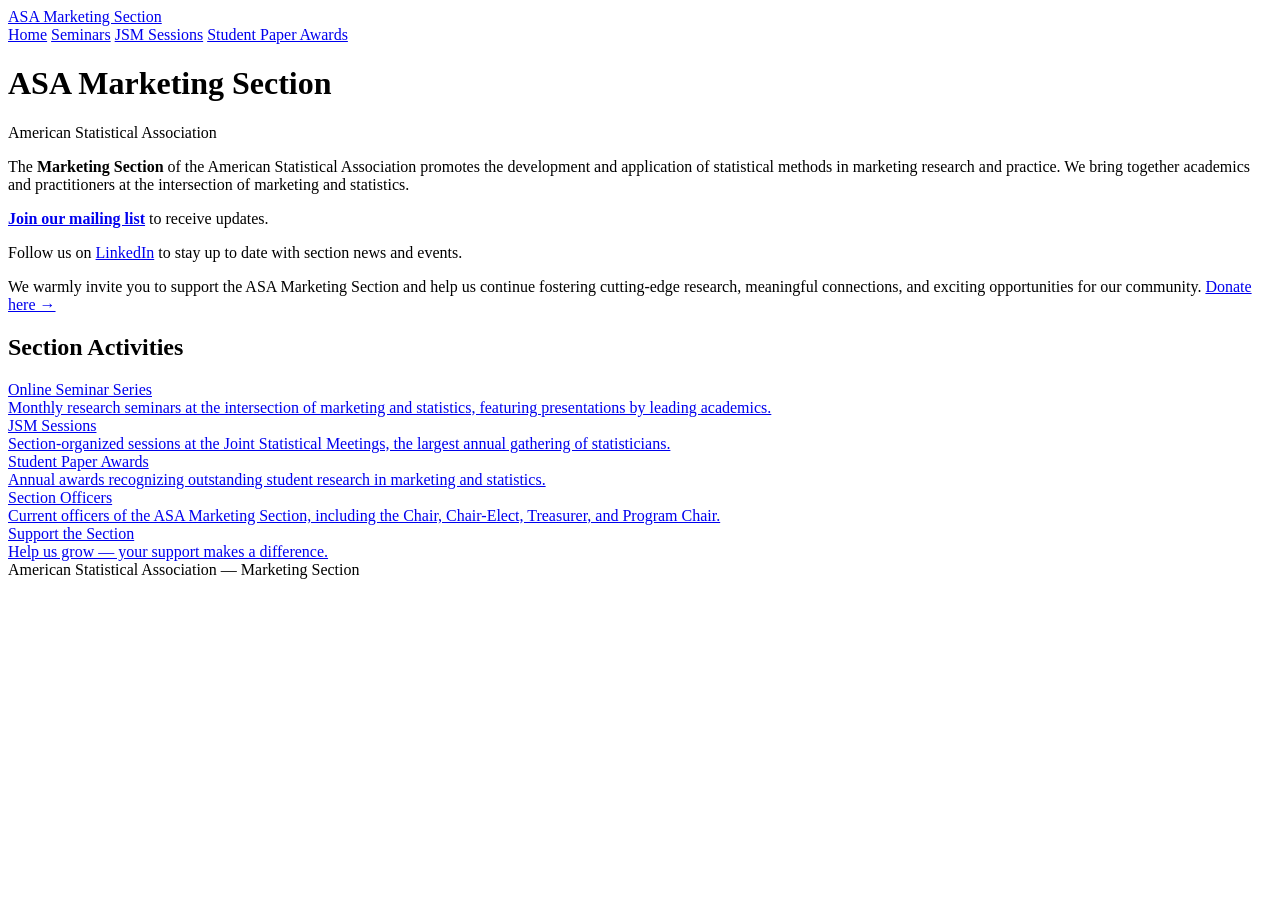
==== index.html @ ce887931 "Add mailing list signup links and update seminar contact" ====
<!DOCTYPE html>
<html lang="en">
<head>
  <meta charset="UTF-8" />
  <meta name="viewport" content="width=device-width, initial-scale=1.0" />
  <title>Home — ASA Marketing Section</title>
  <link rel="stylesheet" href="style.css" />
</head>
<body>
<header class="site-header">
  <a class="nav-title" href="index.html">ASA Marketing Section</a>
  <nav>
    <a href="index.html" class="active">Home</a>
    <a href="seminars.html">Seminars</a>
    <a href="jsm.html">JSM Sessions</a>
    <a href="awards.html">Student Paper Awards</a>
  </nav>
</header>
<main class="page-content">

  <h1 class="page-title">ASA Marketing Section</h1>
  <p class="page-subtitle">American Statistical Association</p>

  <div class="about-section">
    <p>The <strong>Marketing Section</strong> of the American Statistical Association promotes the development and application of statistical methods in marketing research and practice. We bring together academics and practitioners at the intersection of marketing and statistics.</p>
    <p><a href="https://docs.google.com/forms/d/e/1FAIpQLSeeI5x0f639ayjoUG4oWIQrgTYL9bSc5pFtyqCPehwz9UPuSQ/viewform" target="_blank" rel="noopener"><strong>Join our mailing list</strong></a> to receive updates.</p>
    <p>Follow us on <a href="https://www.linkedin.com/groups/14601729/" target="_blank" rel="noopener">LinkedIn</a> to stay up to date with section news and events.</p>
    <p>We warmly invite you to support the ASA Marketing Section and help us continue fostering cutting-edge research, meaningful connections, and exciting opportunities for our community. <a href="https://secure.qgiv.com/for/asamarketingsection/" target="_blank" rel="noopener">Donate here →</a></p>
  </div>

  <h2 class="season-heading">Section Activities</h2>

  <div class="nav-cards">

    <a class="nav-card" href="seminars.html">
      <div class="nav-card-title">Online Seminar Series</div>
      <div class="nav-card-desc">Monthly research seminars at the intersection of marketing and statistics, featuring presentations by leading academics.</div>
    </a>

    <a class="nav-card" href="jsm.html">
      <div class="nav-card-title">JSM Sessions</div>
      <div class="nav-card-desc">Section-organized sessions at the Joint Statistical Meetings, the largest annual gathering of statisticians.</div>
    </a>

    <a class="nav-card" href="awards.html">
      <div class="nav-card-title">Student Paper Awards</div>
      <div class="nav-card-desc">Annual awards recognizing outstanding student research in marketing and statistics.</div>
    </a>

    <a class="nav-card" href="officers.html">
      <div class="nav-card-title">Section Officers</div>
      <div class="nav-card-desc">Current officers of the ASA Marketing Section, including the Chair, Chair-Elect, Treasurer, and Program Chair.</div>
    </a>

    <a class="nav-card" href="https://secure.qgiv.com/for/asamarketingsection/" target="_blank" rel="noopener">
      <div class="nav-card-title">Support the Section</div>
      <div class="nav-card-desc">Help us grow — your support makes a difference.</div>
    </a>

  </div>

</main>
<footer class="site-footer">
  American Statistical Association — Marketing Section
</footer>
</body>
</html>
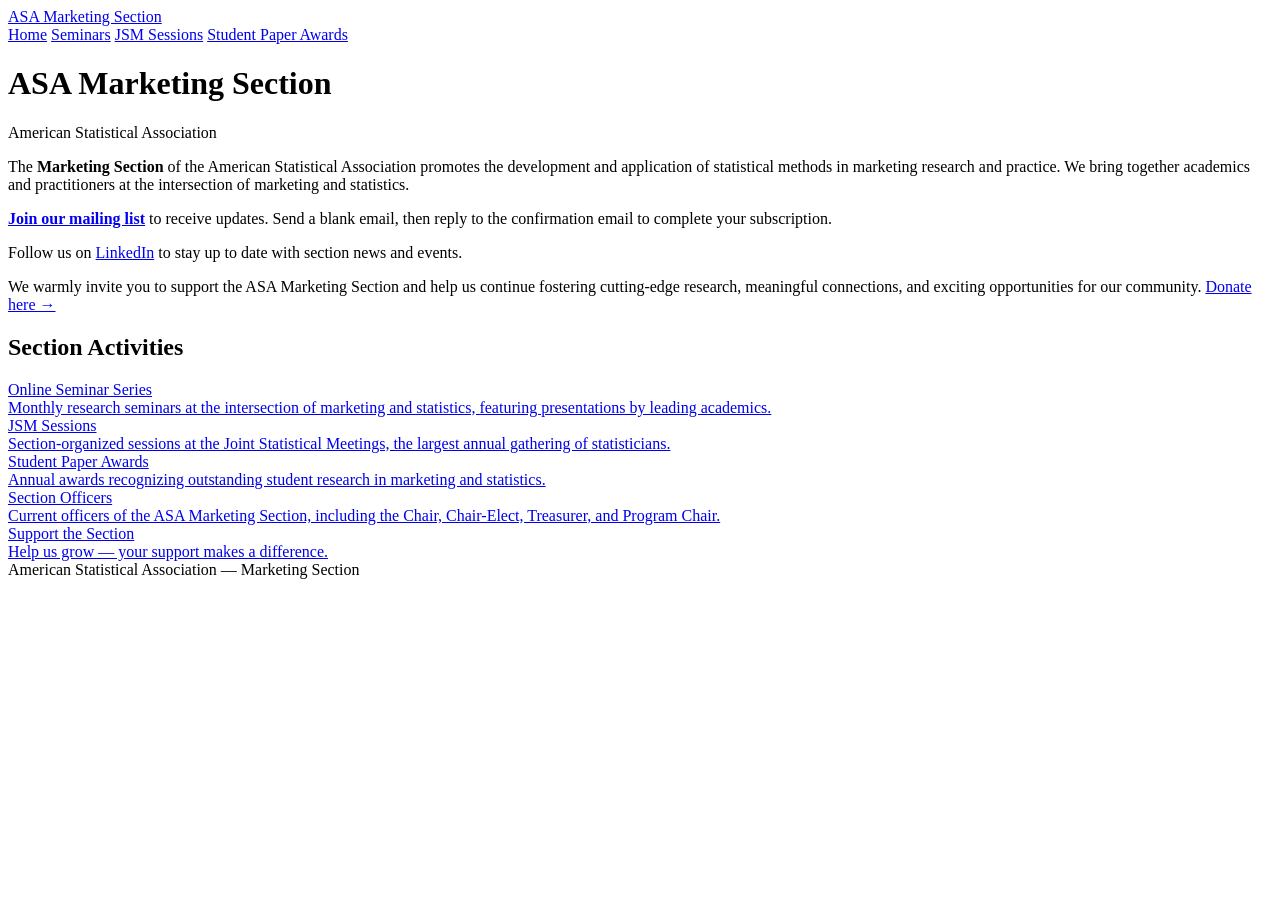
==== commit d3fd3dbf: "Use email subscription links for mailing list" ====
--- a/index.html
+++ b/index.html
@@ -23,7 +23,7 @@
 
   <div class="about-section">
     <p>The <strong>Marketing Section</strong> of the American Statistical Association promotes the development and application of statistical methods in marketing research and practice. We bring together academics and practitioners at the intersection of marketing and statistics.</p>
-    <p><a href="https://docs.google.com/forms/d/e/1FAIpQLSeeI5x0f639ayjoUG4oWIQrgTYL9bSc5pFtyqCPehwz9UPuSQ/viewform" target="_blank" rel="noopener"><strong>Join our mailing list</strong></a> to receive updates.</p>
+    <p><a href="mailto:asa-marketing-section+subscribe@googlegroups.com"><strong>Join our mailing list</strong></a> to receive updates. Send a blank email, then reply to the confirmation email to complete your subscription.</p>
     <p>Follow us on <a href="https://www.linkedin.com/groups/14601729/" target="_blank" rel="noopener">LinkedIn</a> to stay up to date with section news and events.</p>
     <p>We warmly invite you to support the ASA Marketing Section and help us continue fostering cutting-edge research, meaningful connections, and exciting opportunities for our community. <a href="https://secure.qgiv.com/for/asamarketingsection/" target="_blank" rel="noopener">Donate here →</a></p>
   </div>
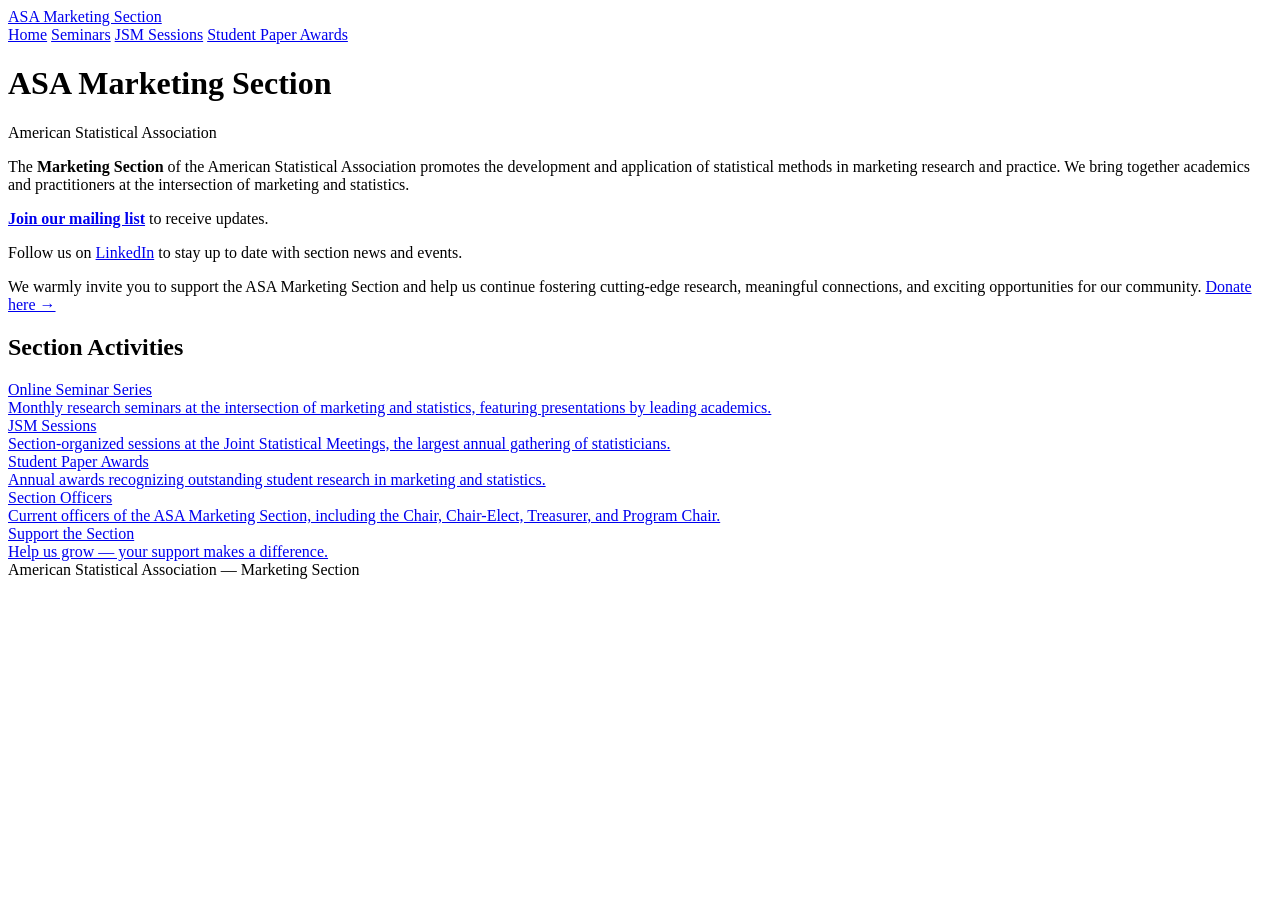
==== commit 9e3230e4: "Revert "Use email subscription links for mailing list" This reverts commit d3fd3dbf71fc8b0b8b9551164" ====
--- a/index.html
+++ b/index.html
@@ -23,7 +23,7 @@
 
   <div class="about-section">
     <p>The <strong>Marketing Section</strong> of the American Statistical Association promotes the development and application of statistical methods in marketing research and practice. We bring together academics and practitioners at the intersection of marketing and statistics.</p>
-    <p><a href="mailto:asa-marketing-section+subscribe@googlegroups.com"><strong>Join our mailing list</strong></a> to receive updates. Send a blank email, then reply to the confirmation email to complete your subscription.</p>
+    <p><a href="https://docs.google.com/forms/d/e/1FAIpQLSeeI5x0f639ayjoUG4oWIQrgTYL9bSc5pFtyqCPehwz9UPuSQ/viewform" target="_blank" rel="noopener"><strong>Join our mailing list</strong></a> to receive updates.</p>
     <p>Follow us on <a href="https://www.linkedin.com/groups/14601729/" target="_blank" rel="noopener">LinkedIn</a> to stay up to date with section news and events.</p>
     <p>We warmly invite you to support the ASA Marketing Section and help us continue fostering cutting-edge research, meaningful connections, and exciting opportunities for our community. <a href="https://secure.qgiv.com/for/asamarketingsection/" target="_blank" rel="noopener">Donate here →</a></p>
   </div>
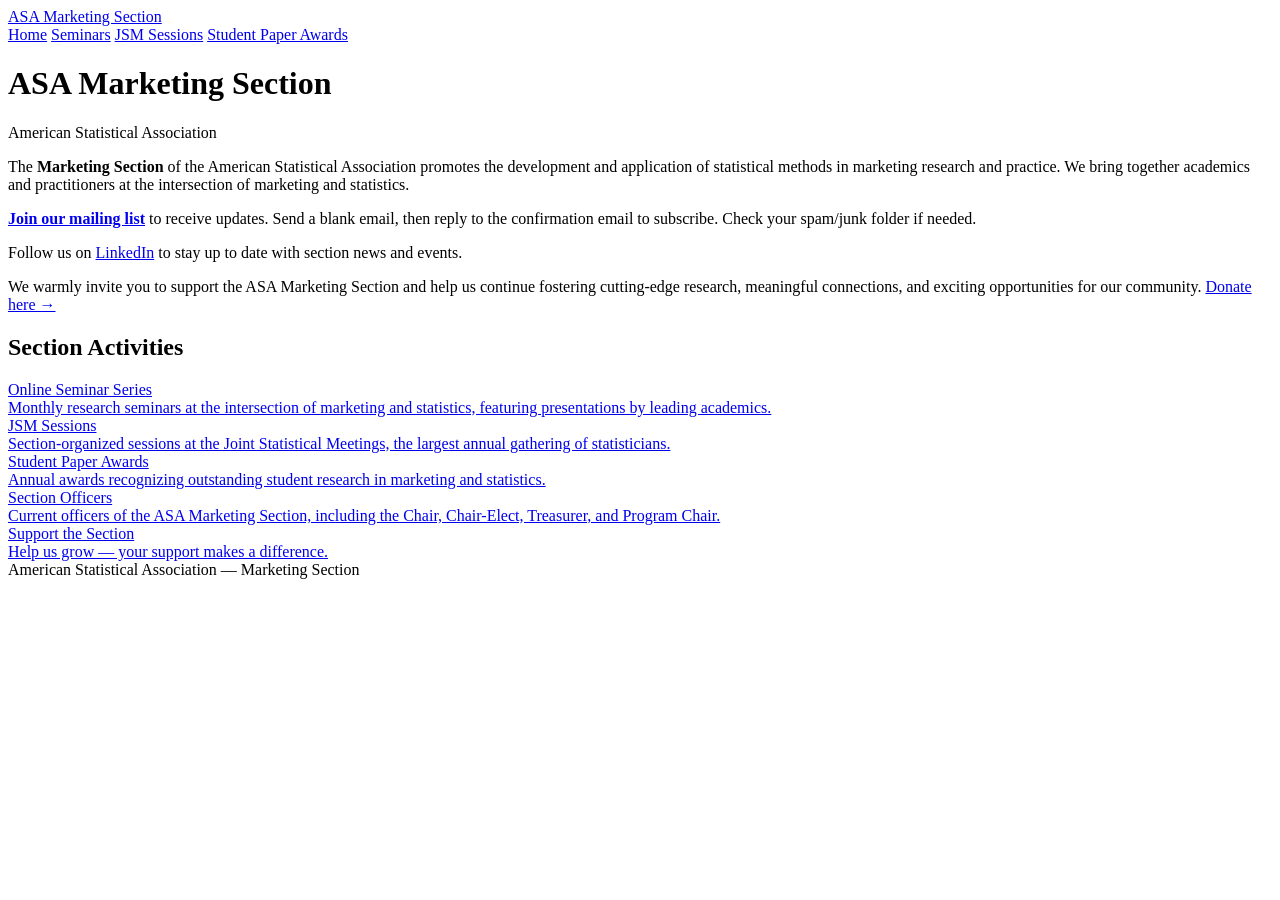
==== commit 1307110f: "Link mailing list signup to verified email subscription flow" ====
--- a/index.html
+++ b/index.html
@@ -23,7 +23,7 @@
 
   <div class="about-section">
     <p>The <strong>Marketing Section</strong> of the American Statistical Association promotes the development and application of statistical methods in marketing research and practice. We bring together academics and practitioners at the intersection of marketing and statistics.</p>
-    <p><a href="https://docs.google.com/forms/d/e/1FAIpQLSeeI5x0f639ayjoUG4oWIQrgTYL9bSc5pFtyqCPehwz9UPuSQ/viewform" target="_blank" rel="noopener"><strong>Join our mailing list</strong></a> to receive updates.</p>
+    <p><a href="mailto:asa-marketing-section+subscribe@googlegroups.com"><strong>Join our mailing list</strong></a> to receive updates. Send a blank email, then reply to the confirmation email to subscribe. Check your spam/junk folder if needed.</p>
     <p>Follow us on <a href="https://www.linkedin.com/groups/14601729/" target="_blank" rel="noopener">LinkedIn</a> to stay up to date with section news and events.</p>
     <p>We warmly invite you to support the ASA Marketing Section and help us continue fostering cutting-edge research, meaningful connections, and exciting opportunities for our community. <a href="https://secure.qgiv.com/for/asamarketingsection/" target="_blank" rel="noopener">Donate here →</a></p>
   </div>
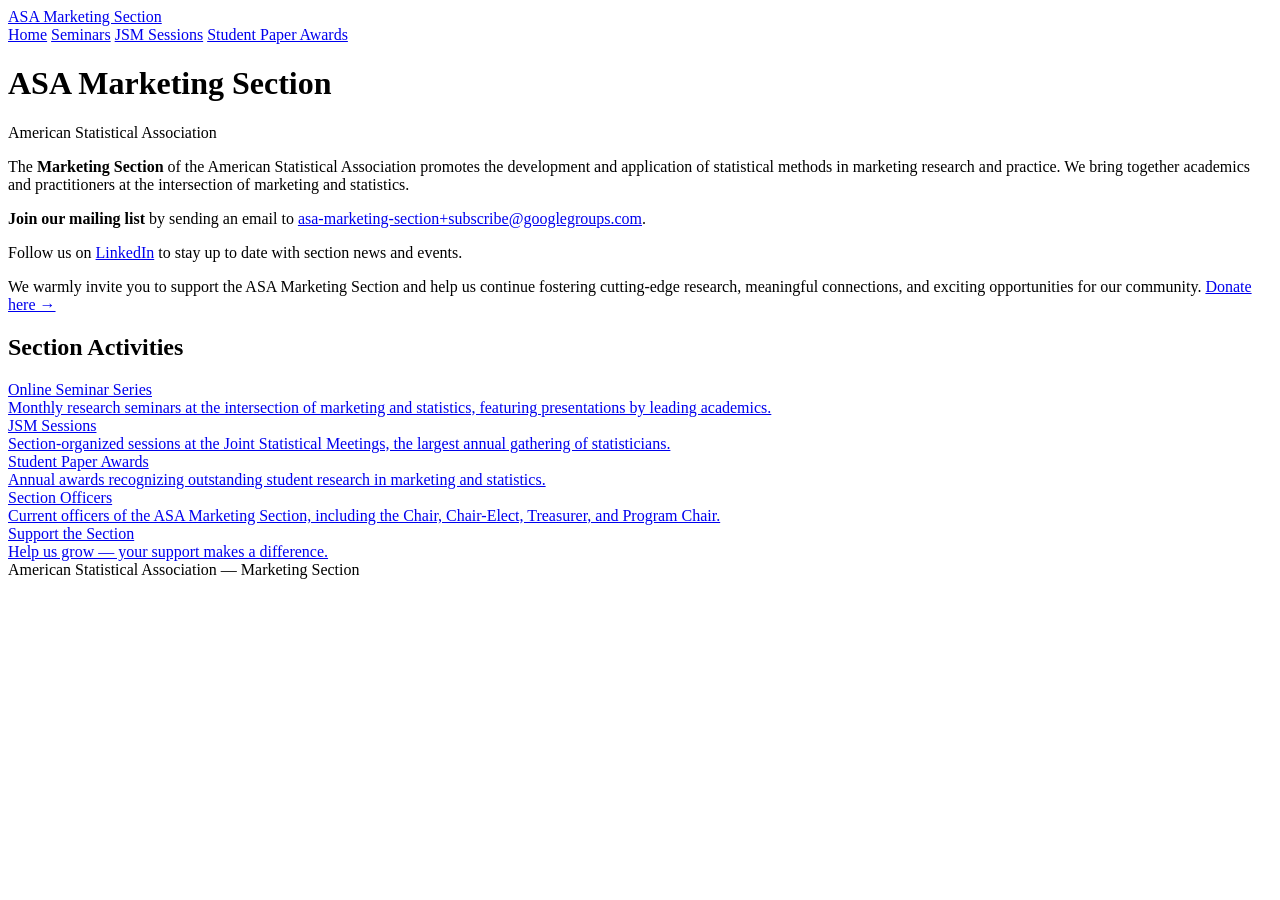
==== commit e9b3b17d: "Update mailing list wording and Contact Us label" ====
--- a/index.html
+++ b/index.html
@@ -23,7 +23,7 @@
 
   <div class="about-section">
     <p>The <strong>Marketing Section</strong> of the American Statistical Association promotes the development and application of statistical methods in marketing research and practice. We bring together academics and practitioners at the intersection of marketing and statistics.</p>
-    <p><a href="mailto:asa-marketing-section+subscribe@googlegroups.com"><strong>Join our mailing list</strong></a> to receive updates. Send a blank email, then reply to the confirmation email to subscribe. Check your spam/junk folder if needed.</p>
+    <p><strong>Join our mailing list</strong> by sending an email to <a href="mailto:asa-marketing-section+subscribe@googlegroups.com">asa-marketing-section+subscribe@googlegroups.com</a>.</p>
     <p>Follow us on <a href="https://www.linkedin.com/groups/14601729/" target="_blank" rel="noopener">LinkedIn</a> to stay up to date with section news and events.</p>
     <p>We warmly invite you to support the ASA Marketing Section and help us continue fostering cutting-edge research, meaningful connections, and exciting opportunities for our community. <a href="https://secure.qgiv.com/for/asamarketingsection/" target="_blank" rel="noopener">Donate here →</a></p>
   </div>
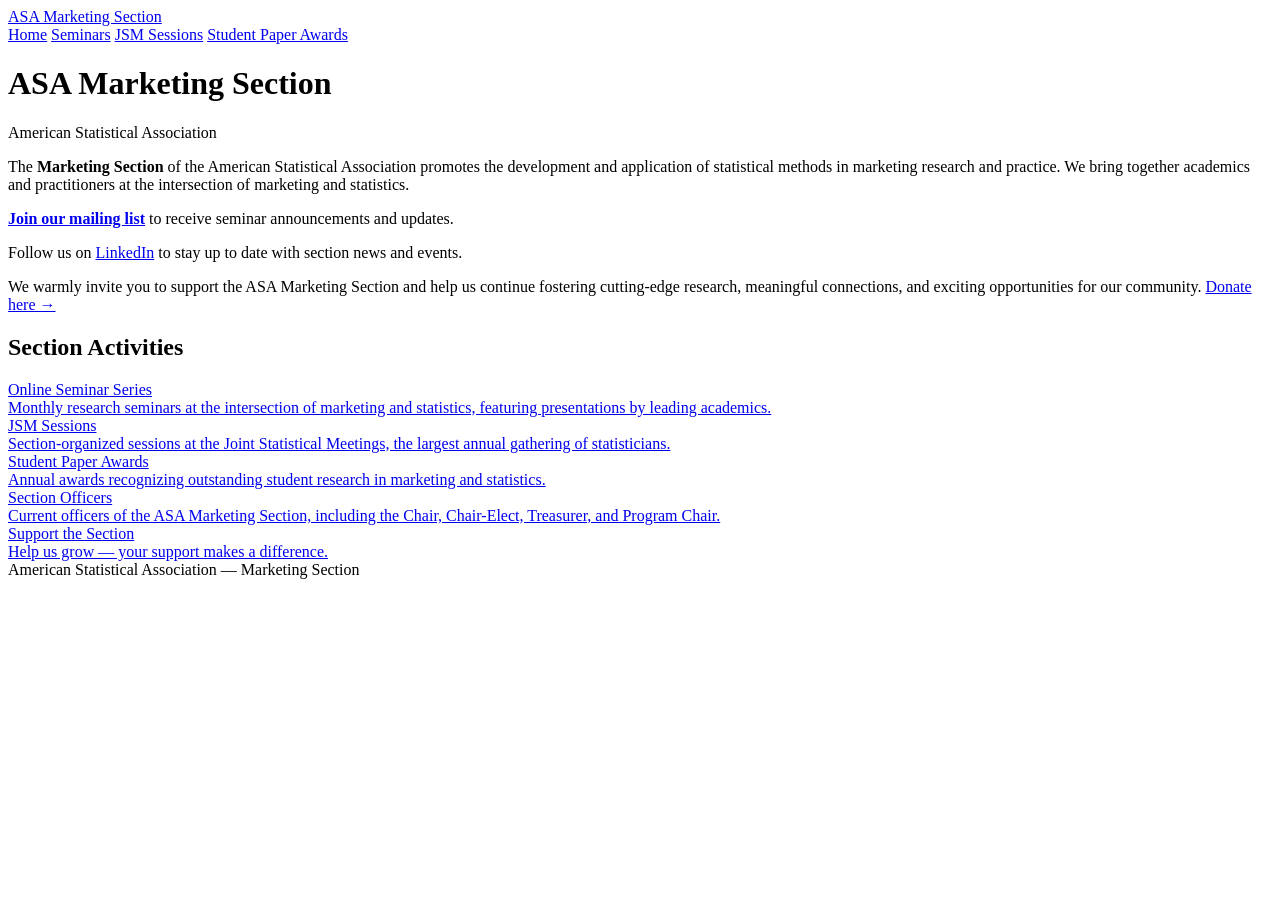
==== commit d271b64b: "Switch mailing list signup to Substack" ====
--- a/index.html
+++ b/index.html
@@ -23,7 +23,7 @@
 
   <div class="about-section">
     <p>The <strong>Marketing Section</strong> of the American Statistical Association promotes the development and application of statistical methods in marketing research and practice. We bring together academics and practitioners at the intersection of marketing and statistics.</p>
-    <p><strong>Join our mailing list</strong> by sending an email to <a href="mailto:asa-marketing-section+subscribe@googlegroups.com">asa-marketing-section+subscribe@googlegroups.com</a>.</p>
+    <p><strong><a href="https://asamarketing.substack.com/subscribe">Join our mailing list</a></strong> to receive seminar announcements and updates.</p>
     <p>Follow us on <a href="https://www.linkedin.com/groups/14601729/" target="_blank" rel="noopener">LinkedIn</a> to stay up to date with section news and events.</p>
     <p>We warmly invite you to support the ASA Marketing Section and help us continue fostering cutting-edge research, meaningful connections, and exciting opportunities for our community. <a href="https://secure.qgiv.com/for/asamarketingsection/" target="_blank" rel="noopener">Donate here →</a></p>
   </div>
